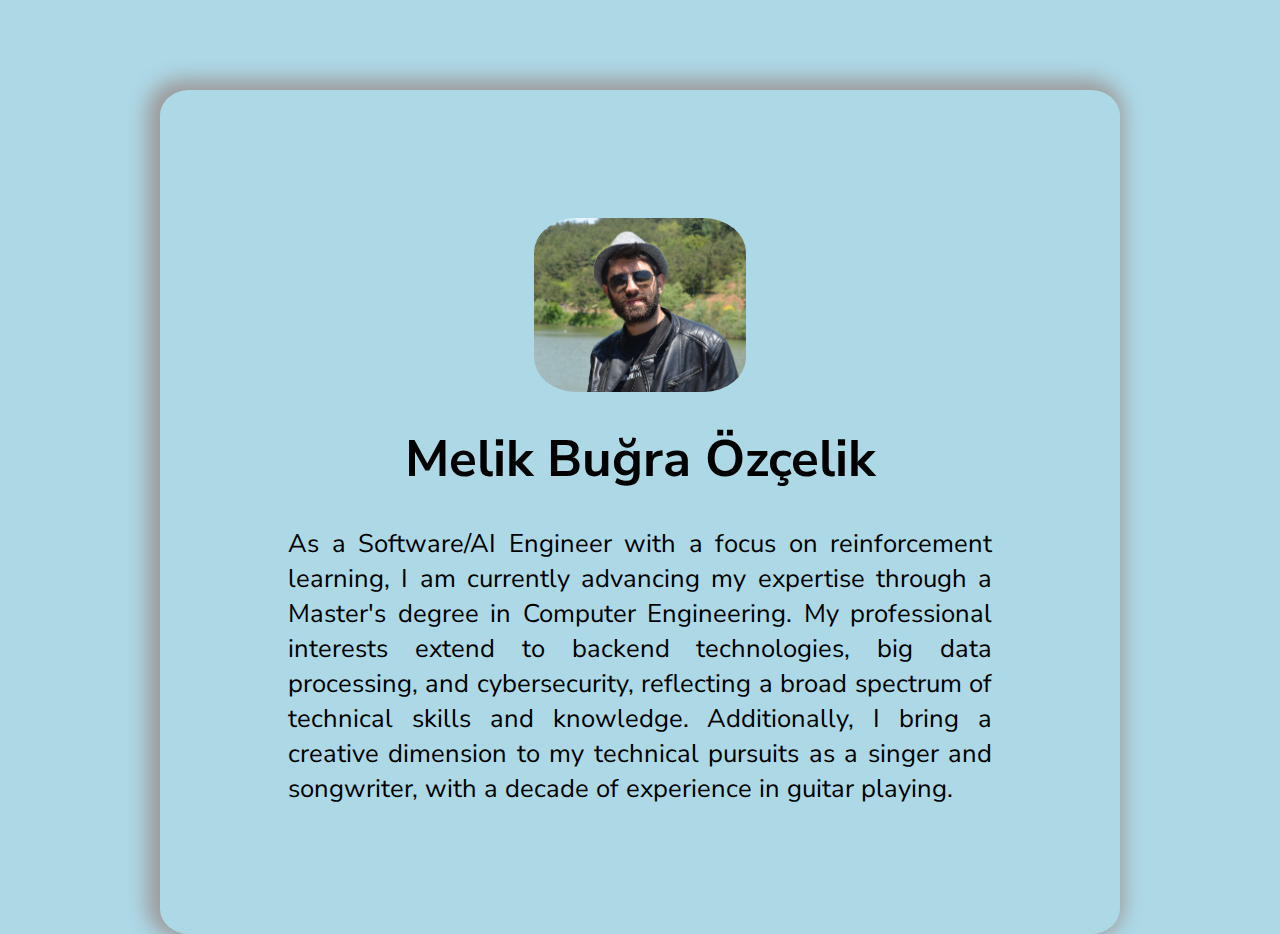
==== main_page/index.html @ f87eccf9 "new strcuture" ====
<!DOCTYPE html>
<html lang="en">

<head>
  <link href="https://fonts.googleapis.com/css2?family=EB+Garamond:wght@400;500;700&display=swap" rel="stylesheet" />
  <meta charset="UTF-8" />
  <meta name="viewport" content="width=device-width, initial-scale=1.0" />
  <title>Melik Buğra Özçelik</title>
  <link rel="stylesheet" href="style.css" />
</head>

<body>
  <div class="resume-container">
    <div class="header-container">
      <div class="img-container">
        <img src="melik.jpg" alt="Melik Buğra Özçelik" class="profile-photo" />
      </div>
      <div class="info-header">
        <h1 class="name">Melik Buğra Özçelik</h1>
        <p class="text">
          As a Software/AI Engineer with a focus on reinforcement learning, I am currently advancing my expertise
          through a Master's degree in Computer Engineering.
          My professional interests extend to backend technologies, big data processing, and cybersecurity, reflecting a
          broad spectrum of technical skills and knowledge.
          Additionally, I bring a creative dimension to my technical pursuits as a singer and songwriter, with a decade
          of experience in guitar playing.
        </p>
      </div>
      <!-- <nav>
        <ul>
          <li><a href="#ideas">Ideas</a></li>
          <li><a href="#projects">Projects</a></li>
          <li><a href="#publications">Publications</a></li>
        </ul>
      </nav>
      <div class="info-header" id="ideas">
        <h3 class=" name">Ideas</h1>
          <p class="text">

          </p>
      </div> -->
    </div>
  </div>




  <!-- <section id="projects">
    <h2>Projects</h2>
  </section> -->
</body>

</html>
---- main_page/style.css ----
@import url("https://fonts.googleapis.com/css2?family=Nunito+Sans:ital,opsz,wght@0,6..12,200..1000;1,6..12,200..1000&display=swap");

*,
body {
    box-sizing: border-box;
    margin: 0;
    padding: 0;
    font-family: "Nunito Sans", sans-serif;
    background-color: lightblue;

    html {
        scroll-behavior: smooth;
    }
}

.resume-container {
    display: flex;
    height: min-content;
    width: 100vw;
}

.header-container {
    position: absolute;
    width: 75vw;
    top: 10%;
    left: 50%;
    transform: translateX(-50%);
    padding: 10%;
    display: flex;
    flex-direction: column;
    row-gap: 2rem;
    box-shadow: -5px -3px 19px 8px #9d9b9b;
    border-radius: 3%;
}

.img-container {
    width: 100%;
    display: flex;
    justify-content: center;
}

.info-header {
    display: flex;
    flex-direction: column;
    align-items: center;
    row-gap: 2rem;
    width: 100%;
}

.name {
    font-size: clamp(1rem, 4vw, 4vw);
}

.big {
    color: red;
}

nav {
    align-self: center;
    justify-self: center;
}

p {
    font-size: clamp(12px, 2vw, 2vw);
    text-align: justify;
}

a {
    font-size: clamp(12px, 2vw, 2vw);
    /* Responsive font size */
    color: #007BFF;
    /* A pleasant blue, common for links; adjust as needed */
    text-decoration: none;
    /* Removes underline */
    background-color: transparent;
    /* Ensures background is transparent */
    transition: color 0.3s ease-in-out, text-decoration 0.3s ease-in-out;
    /* Smooth transition for hover effects */
}

a:hover,
a:focus {
    color: #0056b3;
    /* Darker shade of blue on hover/focus for better visibility */
    text-decoration: underline;
    /* Adds underline on hover/focus for visual feedback */
    outline: none;
    /* Removes the outline to keep the design clean */
}

.profile-photo {
    width: 30%;
    border-radius: 20%;
}

@media screen and (max-width: 720px) {
    .header-container {
        width: 100vw;
    }
}
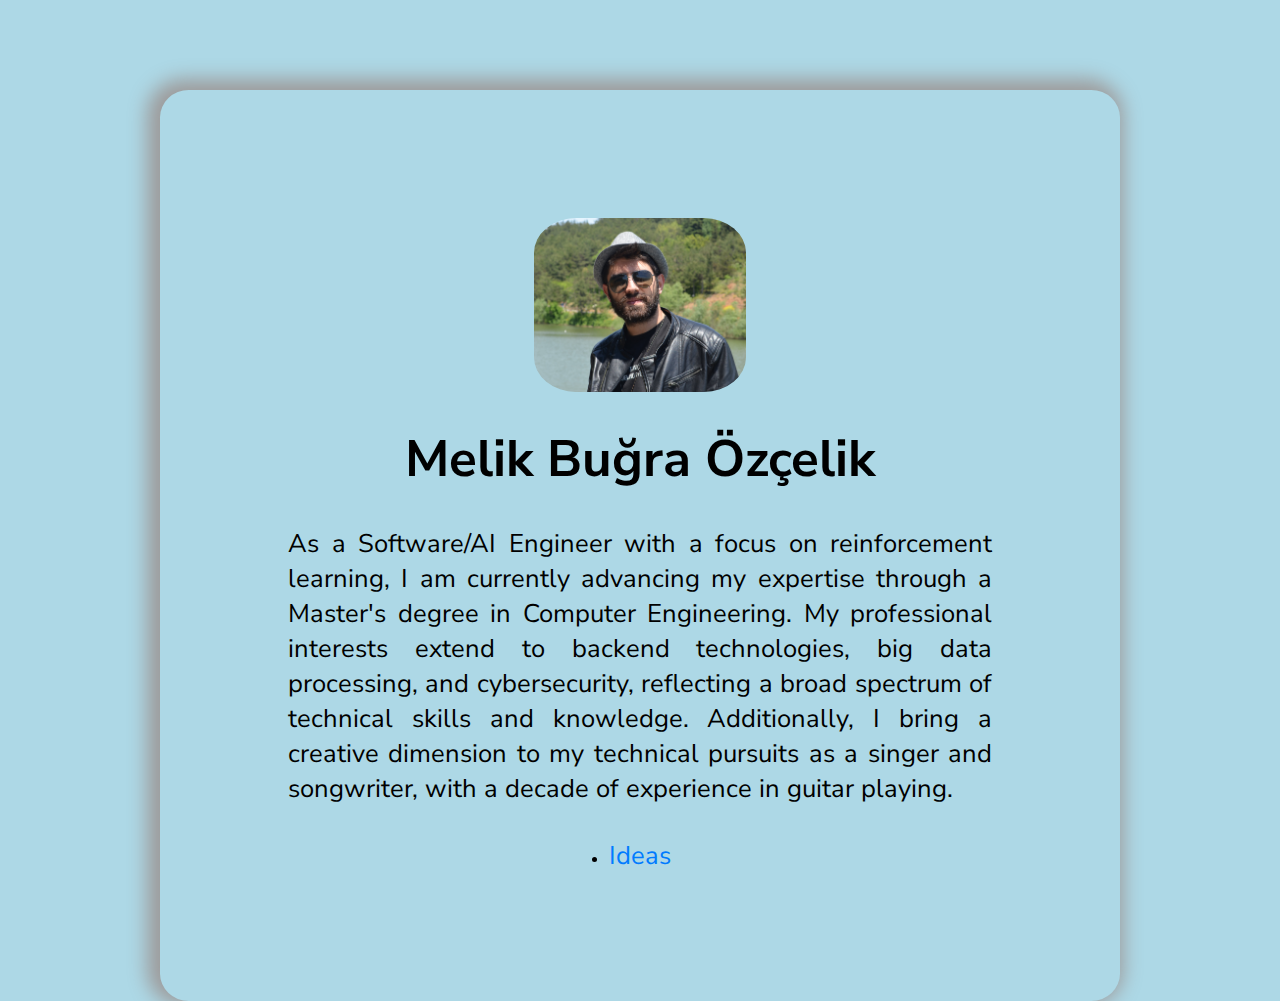
==== commit 5412002f: "changes" ====
--- a/main_page/index.html
+++ b/main_page/index.html
@@ -26,19 +26,13 @@
           of experience in guitar playing.
         </p>
       </div>
-      <!-- <nav>
+      <nav>
         <ul>
-          <li><a href="#ideas">Ideas</a></li>
-          <li><a href="#projects">Projects</a></li>
-          <li><a href="#publications">Publications</a></li>
+          <li><a href="ideas.html">Ideas</a></li>
+          <!-- <li><a href="#projects">Projects</a></li>
+          <li><a href="#publications">Publications</a></li> -->
         </ul>
       </nav>
-      <div class="info-header" id="ideas">
-        <h3 class=" name">Ideas</h1>
-          <p class="text">
-
-          </p>
-      </div> -->
     </div>
   </div>
 
--- a/main_page/style.css
+++ b/main_page/style.css
@@ -7,15 +7,18 @@
     padding: 0;
     font-family: "Nunito Sans", sans-serif;
     background-color: lightblue;
+}
 
-    html {
-        scroll-behavior: smooth;
-    }
+html {
+    scroll-behavior: smooth;
 }
 
 .resume-container {
     display: flex;
-    height: min-content;
+    flex-direction: column;
+    /* Ensure items are listed vertically */
+    align-items: center;
+    /* Center items horizontally */
     width: 100vw;
 }
 
@@ -31,6 +34,37 @@
     row-gap: 2rem;
     box-shadow: -5px -3px 19px 8px #9d9b9b;
     border-radius: 3%;
+}
+
+.item-container {
+    width: 60vw;
+    /* Adjust width as needed */
+    padding: 2% 10%;
+    /* Reduced vertical padding */
+    display: flex;
+    flex-direction: column;
+    row-gap: 1rem;
+    /* Adjusted for closer spacing */
+    box-shadow: -5px -3px 19px 8px #9d9b9b;
+    border-radius: 3%;
+    margin-bottom: 1rem;
+    /* Adds space between items */
+    font-size: 0.9rem;
+}
+
+.item-container a.item-link {
+    display: flex;
+    /* Makes the link fill the container */
+    flex-direction: column;
+    /* Keeps the structure of your items */
+    width: 100%;
+    /* Ensures the link covers the whole container */
+    height: 100%;
+    /* Ensures the link covers the whole container */
+    color: inherit;
+    /* Inherits the text color from the parent */
+    text-decoration: none;
+    /* Removes underline from links */
 }
 
 .img-container {
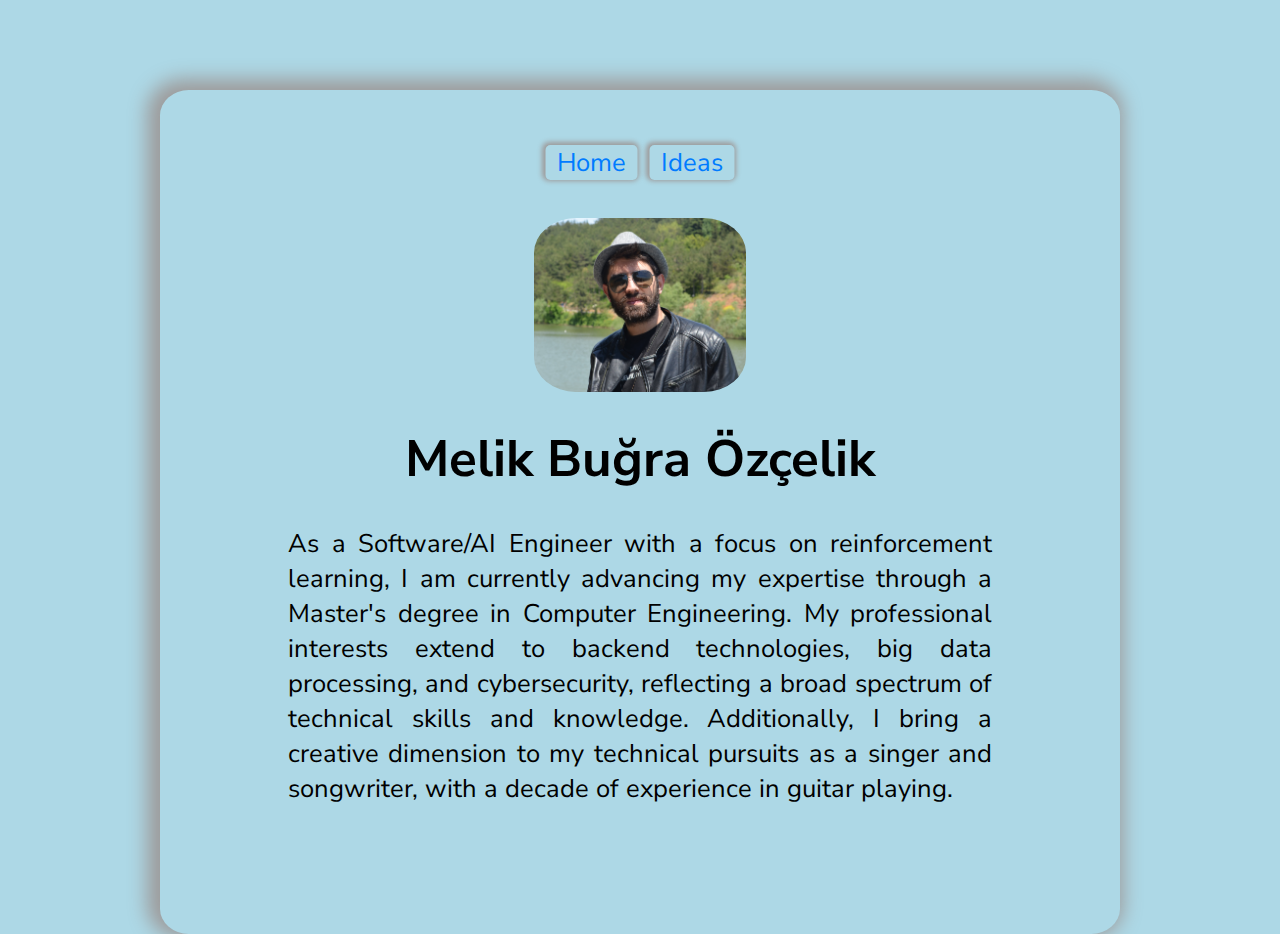
==== commit b1b30940: "navbar" ====
--- a/main_page/index.html
+++ b/main_page/index.html
@@ -12,6 +12,12 @@
 <body>
   <div class="resume-container">
     <div class="header-container">
+      <nav>
+        <ul>
+          <li><a href="index.html">Home</a></li>
+          <li><a href="ideas.html">Ideas</a></li>
+        </ul>
+      </nav>    
       <div class="img-container">
         <img src="melik.jpg" alt="Melik Buğra Özçelik" class="profile-photo" />
       </div>
@@ -25,23 +31,8 @@
           Additionally, I bring a creative dimension to my technical pursuits as a singer and songwriter, with a decade
           of experience in guitar playing.
         </p>
-      </div>
-      <nav>
-        <ul>
-          <li><a href="ideas.html">Ideas</a></li>
-          <!-- <li><a href="#projects">Projects</a></li>
-          <li><a href="#publications">Publications</a></li> -->
-        </ul>
-      </nav>
+      </div>   
     </div>
   </div>
-
-
-
-
-  <!-- <section id="projects">
-    <h2>Projects</h2>
-  </section> -->
 </body>
-
 </html>--- a/main_page/style.css
+++ b/main_page/style.css
@@ -89,11 +89,6 @@
     color: red;
 }
 
-nav {
-    align-self: center;
-    justify-self: center;
-}
-
 p {
     font-size: clamp(12px, 2vw, 2vw);
     text-align: justify;
@@ -126,6 +121,30 @@
     width: 30%;
     border-radius: 20%;
 }
+  
+nav {
+position: absolute;
+top: 5%; /* Adjust as needed */
+left: 50%;
+transform: translateX(-50%);
+transition: all 0.3s ease;
+}
+
+nav ul {
+list-style: none;
+padding: 5%;
+display: flex;
+justify-content: center;
+
+}
+
+nav ul li {
+margin: 5% 5%;
+border-radius: 5px; /* Adjust as needed */
+box-shadow: -1px -1px 5px 2px #9d9b9b;
+border: 5%;
+padding: 0% 10%;
+}
 
 @media screen and (max-width: 720px) {
     .header-container {
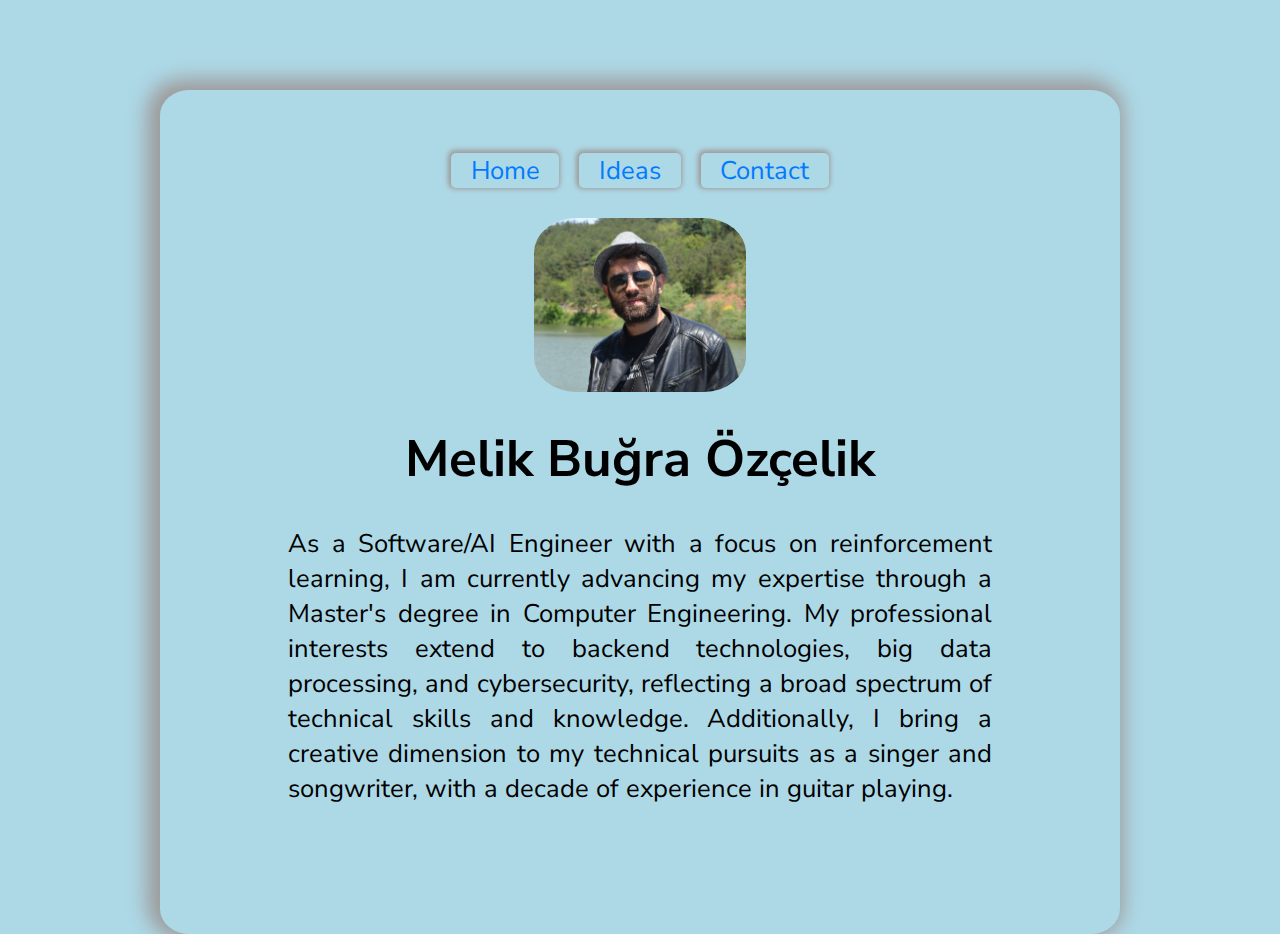
==== commit 5837e09e: "updates" ====
--- a/main_page/index.html
+++ b/main_page/index.html
@@ -16,6 +16,7 @@
         <ul>
           <li><a href="index.html">Home</a></li>
           <li><a href="ideas.html">Ideas</a></li>
+          <li><a href="contact.html">Contact</a></li>
         </ul>
       </nav>    
       <div class="img-container">
--- a/main_page/style.css
+++ b/main_page/style.css
@@ -37,7 +37,7 @@
 }
 
 .item-container {
-    width: 60vw;
+    width: 100%;
     /* Adjust width as needed */
     padding: 2% 10%;
     /* Reduced vertical padding */
@@ -132,7 +132,7 @@
 
 nav ul {
 list-style: none;
-padding: 5%;
+padding: 5% 5%;
 display: flex;
 justify-content: center;
 
@@ -150,4 +150,26 @@
     .header-container {
         width: 100vw;
     }
+    nav {
+        position: relative;
+        top: 0;
+        left: 0;
+        transform: none;
+    }
+    nav ul {
+        list-style: none;
+        padding: 0% 5%;
+        display: flex;
+        justify-content: center;
+        
+        }
+        
+        nav ul li {
+        margin: 0% 5%;
+        border-radius: 5px; /* Adjust as needed */
+        box-shadow: -1px -1px 5px 2px #9d9b9b;
+        border: 5%;
+        padding: 0% 10%;
+        }
+        
 }